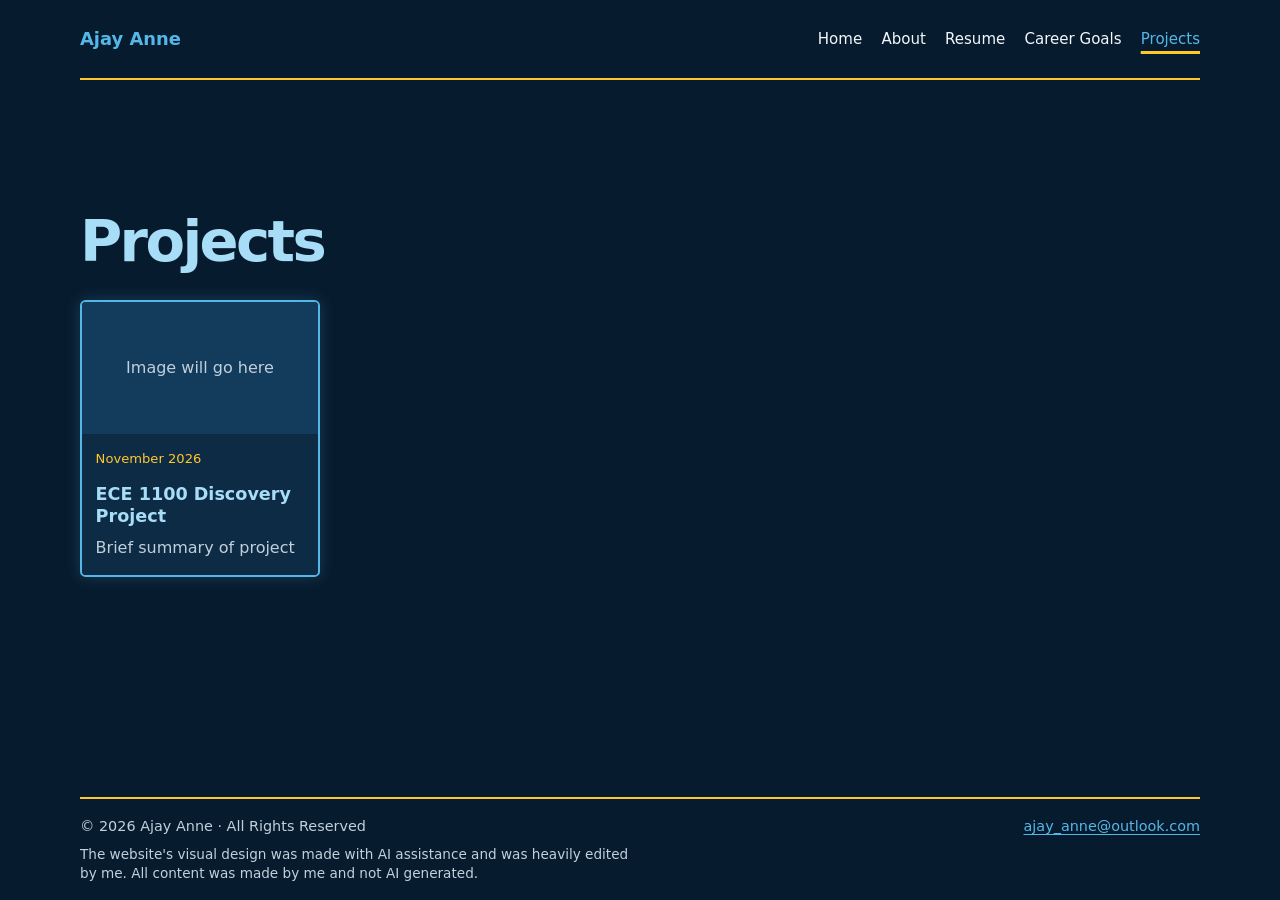
==== projects/index.html @ 2c61f1b4 "more content, changes" ====
<!doctype html>
<html lang="en">
  <head>
    <meta charset="utf-8">
    <meta name="viewport" content="width=device-width, initial-scale=1">
    <meta name="description" content="My projects and technical work.">
    <meta name="robots" content="noarchive">
    <meta name="theme-color" content="#071b2e">
    <title>Projects | Ajay Anne</title>
    <link rel="stylesheet" href="/assets/css/styles.css?v=202611101536">
  </head>
  <body>
    <a class="skip-link" href="#main">Skip to main content</a>
    <header class="site-header">
      <a class="site-name" href="/">Ajay Anne</a>
      <nav class="site-nav" aria-label="Main navigation">
        <a href="/">Home</a>
        <a href="/about.html">About</a>
        <a href="/resume.html">Resume</a>
        <a href="/goals.html">Career Goals</a>
        <a href="/projects/" aria-current="page">Projects</a>
      </nav>
    </header>

    <main id="main" class="page-content">
      <header class="page-heading">
        <h1>Projects</h1>
      </header>

      <section class="project-grid" aria-label="Projects">
        <article>
          <a class="project-card" href="/projects/discovery-project.html">
            <div class="project-thumbnail" role="img" aria-label="Image will go here">
              Image will go here
            </div>
            <div class="project-card-content">
              <p class="project-date">November 2026</p>
              <h2>ECE 1100 Discovery Project</h2>
              <p>Brief summary of project</p>
            </div>
          </a>
        </article>
      </section>
    </main>

    <footer class="site-footer">
      <p>© 2026 Ajay Anne · All Rights Reserved</p>
      <p class="footer-attribution">The website's visual design was made with AI assistance and was heavily edited by me. All content was made by me and not AI generated.</p>
      <a href="mailto:ajay_anne@outlook.com">ajay_anne@outlook.com</a>
    </footer>
  </body>
</html>
---- assets/css/styles.css ----
:root {
  color-scheme: dark;
  --navy: #55b7e8;
  --navy-dark: #a7ddf7;
  --gold: #ffc72c;
  --ink: #f3f7fa;
  --muted: #c1d0dc;
  --paper: #071b2e;
  --surface: #0d2b45;
  --surface-raised: #123b5c;
  --border: #31516a;
  --button-bg: #ffc72c;
  --button-hover: #ffda70;
  --button-text: #071b2e;
  --content-width: 70rem;
}

* {
  box-sizing: border-box;
}

html {
  scroll-behavior: smooth;
}

body {
  display: flex;
  min-height: 100vh;
  min-width: 20rem;
  flex-direction: column;
  margin: 0;
  color: var(--ink);
  background: var(--paper);
  font-family: system-ui, -apple-system, BlinkMacSystemFont, "Segoe UI", sans-serif;
  font-size: 1rem;
  line-height: 1.65;
}

a {
  color: var(--navy);
  text-underline-offset: 0.18em;
}

a:hover {
  color: var(--navy-dark);
}

a:focus-visible {
  outline: 3px solid var(--gold);
  outline-offset: 4px;
}

.skip-link {
  position: absolute;
  z-index: 2;
  top: 0.75rem;
  left: 0.75rem;
  padding: 0.55rem 0.8rem;
  transform: translateY(-160%);
  color: var(--button-text);
  background: var(--button-bg);
}

.skip-link:focus {
  transform: translateY(0);
}

.site-header,
.site-footer {
  align-items: center;
  gap: 1.5rem;
  width: min(100% - 3rem, var(--content-width));
  margin-inline: auto;
}

.site-header {
  display: grid;
  min-height: 5rem;
  grid-template-columns: minmax(0, 1fr) auto;
  border-bottom: 2px solid var(--gold);
}

.site-name {
  flex: 0 0 auto;
  color: var(--navy);
  font-size: 1.12rem;
  font-weight: 750;
  text-decoration: none;
}

.site-nav {
  display: flex;
  flex-wrap: wrap;
  margin-left: auto;
  justify-content: flex-end;
  gap: 0.35rem 1.2rem;
}

.site-nav a {
  padding-block: 0.4rem;
  color: var(--ink);
  font-size: 0.94rem;
  text-decoration: none;
}

.site-nav a:hover,
.site-nav a[aria-current="page"] {
  color: var(--navy);
  text-decoration: underline;
  text-decoration-color: var(--gold);
  text-decoration-thickness: 3px;
  text-underline-offset: 0.42rem;
}

main {
  flex: 1;
  width: min(100% - 3rem, var(--content-width));
  margin-inline: auto;
}

.hero {
  padding-block: clamp(4rem, 10vw, 8rem);
  border-bottom: 1px solid var(--border);
}

.hero-layout {
  display: grid;
  grid-template-columns: minmax(0, 1fr) minmax(12rem, 17rem);
  align-items: center;
  gap: clamp(1rem, 2.5vw, 2rem);
}

.hero-copy h1 {
  max-width: 18ch;
}

.hero-portrait {
  margin: 0;
}

.hero-portrait img {
  display: block;
  width: 100%;
  aspect-ratio: 4 / 5;
  border: 3px solid #041321;
  border-radius: 0.35rem;
  background: var(--surface-raised);
  color: var(--ink);
  object-fit: cover;
  text-align: center;
}

p {
  margin-top: 0;
}

h1 {
  color: var(--navy-dark);
  line-height: 1.2;
  max-width: 18ch;
  margin-bottom: 1.1rem;
  font-size: clamp(2.4rem, 6vw, 4.25rem);
  letter-spacing: -0.045em;
}

.lead {
  max-width: 30rem;
  color: var(--muted);
  font-size: clamp(1.1rem, 2vw, 1.28rem);
}

.button-row,
.home-actions {
  display: flex;
  flex-wrap: wrap;
  gap: 0.75rem;
  margin-top: 1.6rem;
}

.home-actions {
  display: grid;
  grid-template-columns: repeat(2, minmax(0, 1fr));
  max-width: 34rem;
}

.button {
  display: inline-flex;
  min-height: 2.9rem;
  align-items: center;
  justify-content: center;
  padding: 0.65rem 1rem;
  border: 2px solid var(--navy);
  border-radius: 0.25rem;
  font-weight: 700;
  text-align: center;
  text-decoration: none;
}

.button-primary {
  color: var(--button-text);
  background: var(--button-bg);
}

.button-primary:hover {
  color: var(--button-text);
  background: var(--button-hover);
}

.button-secondary {
  color: var(--button-text);
  background: var(--navy);
  border-color: var(--navy);
}

.button-secondary:hover {
  color: var(--button-text);
  background: var(--navy-dark);
  border-color: var(--navy-dark);
}

.home-actions .button {
  width: 100%;
}

.home-actions .home-actions-linkedin {
  grid-column: 1 / -1;
  justify-self: center;
  width: calc((100% - 0.75rem) / 2);
}

.page-content {
  min-height: 65vh;
  padding-block: clamp(3rem, 7vw, 5.5rem);
}

.page-heading {
  margin-bottom: 1.5rem;
}

.page-heading h1 {
  font-size: clamp(2.4rem, 6vw, 3.6rem);
}

.prose {
  max-width: 48rem;
}

.prose p {
  color: var(--muted);
}

.prose .career-contact {
  margin-top: 2rem;
  padding: 1rem 1.25rem;
  border-left: 3px solid var(--navy);
  border-radius: 0.2rem;
  background: var(--surface);
  color: var(--ink);
}

.project-grid {
  display: grid;
  grid-template-columns: repeat(auto-fit, minmax(min(100%, 13rem), 15rem));
  gap: 1rem;
  max-width: 48rem;
}

.project-grid article {
  min-width: 0;
}

.project-card {
  display: flex;
  height: 100%;
  flex-direction: column;
  overflow: hidden;
  border: 2px solid var(--navy);
  border-radius: 0.35rem;
  background: var(--surface);
  box-shadow: 0 0 16px rgb(85 183 232 / 22%);
  color: var(--ink);
  text-decoration: none;
  transition: border-color 150ms ease, background-color 150ms ease, box-shadow 150ms ease, transform 150ms ease;
}

.project-card:hover {
  transform: translateY(-2px);
  border-color: var(--navy-dark);
  background: var(--surface-raised);
  box-shadow: 0 0 22px rgb(85 183 232 / 38%);
  color: var(--ink);
}

.project-card:focus-visible {
  outline: 3px solid var(--gold);
  outline-offset: 4px;
}

.project-thumbnail {
  display: grid;
  min-height: 7rem;
  aspect-ratio: 16 / 9;
  place-items: center;
  padding: 0.65rem;
  background: var(--surface-raised);
  color: var(--muted);
  text-align: center;
}

.project-card-content {
  padding: 0.85rem;
}

.project-card-content h2 {
  margin-bottom: 0.4rem;
  color: var(--navy-dark);
  font-size: 1.1rem;
  line-height: 1.25;
}

.project-card-content p:last-child {
  margin-bottom: 0;
  color: var(--muted);
}

.project-date {
  margin-bottom: 0.35rem;
  color: var(--gold);
  font-size: 0.82rem;
}

.about-intro {
  max-width: 62rem;
  padding-bottom: 2rem;
  border-bottom: 1px solid var(--border);
}

.about-intro-layout {
  display: grid;
  grid-template-columns: minmax(0, 1fr) minmax(12rem, 17rem);
  align-items: center;
  gap: 1.5rem;
}

.about-intro-copy p {
  color: var(--muted);
}

.about-casual-photo {
  margin: 0;
}

.about-casual-photo img {
  display: block;
  width: auto;
  max-width: 100%;
  max-height: 16rem;
  margin-inline: auto;
  object-fit: contain;
}

.about-casual-photo figcaption {
  margin-top: 0.3rem;
  color: var(--muted);
  font-size: 0.78rem;
}

.about-experiences {
  max-width: 62rem;
  margin-top: 2rem;
}

.about-experiences > h2 {
  margin-bottom: 1.5rem;
  color: var(--navy-dark);
  font-size: 1.7rem;
  line-height: 1.25;
}

.about-section {
  max-width: 62rem;
  margin-top: 1.5rem;
}

.about-section h3 {
  margin-bottom: 0.6rem;
  color: var(--navy-dark);
  font-size: 1.15rem;
}

.about-section-layout {
  display: grid;
  grid-template-columns: minmax(0, 1fr) minmax(17rem, 22rem);
  align-items: start;
  gap: 1.5rem;
}

.about-section-layout > p {
  margin: 0;
  color: var(--muted);
}

.quiz-bowl-copy p {
  color: var(--muted);
}

.tournament-list {
  margin: 0;
  padding-left: 1.25rem;
  color: var(--muted);
}

.tournament-list li + li {
  margin-top: 0.3rem;
}

.about-photo-grid {
  display: grid;
  grid-template-columns: repeat(2, minmax(0, 1fr));
  gap: 0.6rem;
}

.about-photo-grid-single {
  grid-template-columns: minmax(0, 1fr);
}

.quiz-bowl-photo-grid {
  grid-template-columns: minmax(0, 1fr);
}

.quiz-bowl-photo-grid img {
  height: 17rem;
}

.about-photo-grid figure {
  min-width: 0;
  margin: 0;
}

.about-photo-placeholder {
  display: flex;
  width: 100%;
  align-items: center;
  justify-content: center;
  padding: 0.5rem;
  border: 1px dashed var(--border);
  border-radius: 0.25rem;
  background: var(--surface);
  color: var(--muted);
  text-align: center;
}

.about-photo-grid img {
  display: block;
  width: 100%;
  height: 13rem;
  object-fit: contain;
}

.about-photo-placeholder {
  aspect-ratio: 4 / 3;
}

.about-photo-grid figcaption {
  margin-top: 0.3rem;
  color: var(--muted);
  font-size: 0.78rem;
}

.resume-viewer {
  overflow: hidden;
  min-height: 70vh;
  border: 1px solid var(--border);
  border-radius: 0.35rem;
  background: var(--surface);
}

.resume-viewer object {
  display: block;
  width: 100%;
  height: 70vh;
  min-height: 35rem;
  border: 0;
}

.resume-empty {
  display: grid;
  min-height: 70vh;
  align-content: center;
  justify-items: center;
  padding: 2rem;
  text-align: center;
}

.resume-empty p {
  margin-bottom: 0.5rem;
}

code {
  padding: 0.12em 0.3em;
  border-radius: 0.2rem;
  background: var(--surface);
  font-size: 0.9em;
}

.media-placeholder {
  display: flex;
  min-height: 13rem;
  align-items: center;
  justify-content: center;
  padding: 1.5rem;
  border: 1px dashed var(--navy);
  border-radius: 0.25rem;
  background: var(--surface-raised);
  color: var(--muted);
  text-align: center;
}

.feature-visual {
  margin: 0 0 1.7rem;
}

.media-placeholder-large {
  min-height: clamp(15rem, 42vw, 28rem);
}

.site-footer {
  display: grid;
  min-height: 6rem;
  align-content: center;
  grid-template-columns: minmax(0, 1fr) auto;
  grid-template-areas:
    "copyright contact"
    "attribution attribution";
  gap: 0.35rem 1.5rem;
  padding-block: 1rem;
  border-top: 2px solid var(--gold);
  color: var(--muted);
  font-size: 0.9rem;
}

.site-footer p {
  margin: 0;
}

.site-footer p:first-child {
  grid-area: copyright;
}

.site-footer .footer-attribution {
  grid-area: attribution;
  max-width: 35rem;
  color: var(--muted);
  font-size: 0.85rem;
  line-height: 1.45;
}

.site-footer a {
  grid-area: contact;
  justify-self: end;
  overflow-wrap: anywhere;
}

@media (max-width: 44rem) {
  .about-section-layout {
    grid-template-columns: minmax(0, 1fr);
  }

  .about-intro-layout {
    grid-template-columns: minmax(0, 1fr) minmax(6.5rem, 8rem);
    gap: 0.75rem;
  }

  .about-casual-photo img {
    max-height: 12rem;
  }

  .about-photo-grid {
    max-width: 22rem;
  }

  .about-photo-grid img {
    height: 11rem;
  }

  .quiz-bowl-photo-grid {
    max-width: 22rem;
  }

  .quiz-bowl-photo-grid img {
    height: 15rem;
  }

  .hero-layout {
    grid-template-columns: minmax(0, 1fr) minmax(6.5rem, 8rem);
    gap: 0.75rem;
  }

  .hero-copy h1 {
    font-size: clamp(1.65rem, 7vw, 2.25rem);
  }

  .hero-copy .lead {
    font-size: 0.95rem;
  }

  .home-actions {
    grid-template-columns: minmax(0, 1fr);
  }

  .home-actions .home-actions-linkedin {
    justify-self: stretch;
    width: 100%;
  }

  .hero-portrait {
    width: auto;
  }

  .site-header {
    grid-template-columns: minmax(0, 1fr);
    padding-block: 1rem;
  }

  .site-nav {
    justify-self: end;
    width: 100%;
    margin-left: 0;
    justify-content: flex-end;
    gap: 0.2rem 1rem;
  }

  .site-nav a {
    font-size: 0.9rem;
  }

  .site-footer {
    grid-template-columns: minmax(0, 1fr);
    grid-template-areas:
      "copyright"
      "contact"
      "attribution";
    gap: 0.35rem;
  }

  .site-footer a {
    justify-self: start;
  }
}

@media (prefers-reduced-motion: reduce) {
  html {
    scroll-behavior: auto;
  }
}
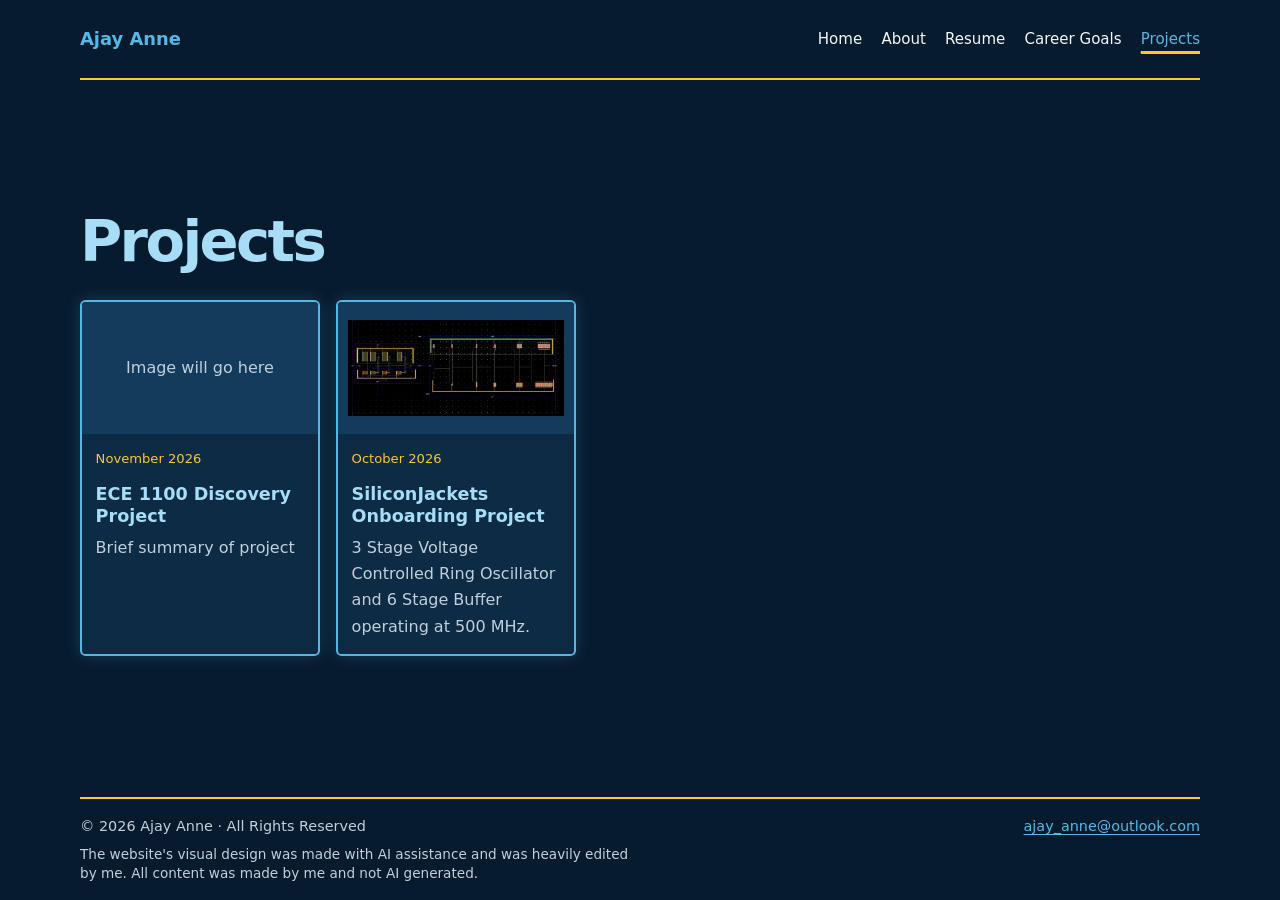
==== commit 9d980f6b: "added some content for ring oscillator project" ====
--- a/projects/index.html
+++ b/projects/index.html
@@ -7,7 +7,7 @@
     <meta name="robots" content="noarchive">
     <meta name="theme-color" content="#071b2e">
     <title>Projects | Ajay Anne</title>
-    <link rel="stylesheet" href="/assets/css/styles.css?v=202611101536">
+    <link rel="stylesheet" href="/assets/css/styles.css?v=202611101615">
   </head>
   <body>
     <a class="skip-link" href="#main">Skip to main content</a>
@@ -40,6 +40,18 @@
             </div>
           </a>
         </article>
+        <article>
+          <a class="project-card" href="/projects/siliconjackets-onboarding.html">
+            <div class="project-thumbnail">
+              <img src="/assets/css/Layout.png" alt="Full layout of the 3-stage voltage-controlled oscillator and 6-stage buffer" loading="lazy" decoding="async">
+            </div>
+            <div class="project-card-content">
+              <p class="project-date">October 2026</p>
+              <h2>SiliconJackets Onboarding Project</h2>
+              <p>3 Stage Voltage Controlled Ring Oscillator and 6 Stage Buffer operating at 500 MHz.</p>
+            </div>
+          </a>
+        </article>
       </section>
     </main>
 
--- a/assets/css/styles.css
+++ b/assets/css/styles.css
@@ -307,6 +307,13 @@
   text-align: center;
 }
 
+.project-thumbnail img {
+  display: block;
+  width: 100%;
+  max-height: 8rem;
+  object-fit: contain;
+}
+
 .project-card-content {
   padding: 0.85rem;
 }
@@ -520,6 +527,43 @@
   margin: 0 0 1.7rem;
 }
 
+.technical-project-section {
+  margin-top: 2rem;
+}
+
+.technical-project-section h2 {
+  margin-bottom: 0.8rem;
+  color: var(--navy-dark);
+  font-size: 1.5rem;
+}
+
+.technical-project-gallery {
+  display: grid;
+  gap: 1.25rem;
+}
+
+.technical-project-gallery-pair {
+  grid-template-columns: repeat(2, minmax(0, 1fr));
+}
+
+.technical-project-gallery figure {
+  min-width: 0;
+  margin: 0;
+}
+
+.technical-project-gallery img {
+  display: block;
+  width: 100%;
+  height: auto;
+  background: var(--surface);
+}
+
+.technical-project-gallery figcaption {
+  min-height: 1.65rem;
+  margin-top: 0.35rem;
+  color: var(--muted);
+}
+
 .media-placeholder-large {
   min-height: clamp(15rem, 42vw, 28rem);
 }
@@ -562,6 +606,10 @@
 }
 
 @media (max-width: 44rem) {
+  .technical-project-gallery-pair {
+    grid-template-columns: minmax(0, 1fr);
+  }
+
   .about-section-layout {
     grid-template-columns: minmax(0, 1fr);
   }
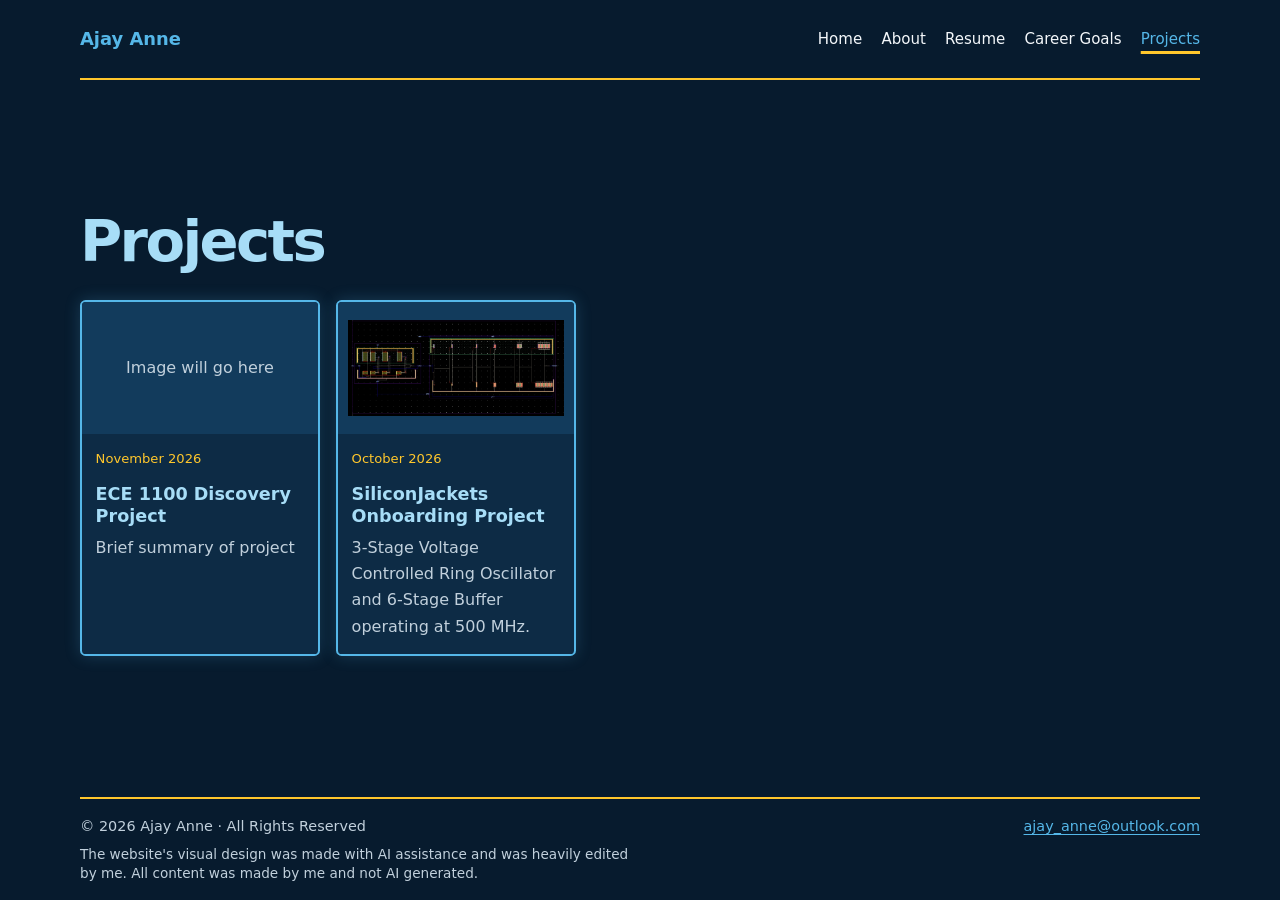
==== commit af790256: "slight grammar fixes" ====
--- a/projects/index.html
+++ b/projects/index.html
@@ -7,7 +7,7 @@
     <meta name="robots" content="noarchive">
     <meta name="theme-color" content="#071b2e">
     <title>Projects | Ajay Anne</title>
-    <link rel="stylesheet" href="/assets/css/styles.css?v=202611101615">
+    <link rel="stylesheet" href="/assets/css/styles.css?v=202611101705">
   </head>
   <body>
     <a class="skip-link" href="#main">Skip to main content</a>
@@ -43,12 +43,12 @@
         <article>
           <a class="project-card" href="/projects/siliconjackets-onboarding.html">
             <div class="project-thumbnail">
-              <img src="/assets/css/Layout.png" alt="Full layout of the 3-stage voltage-controlled oscillator and 6-stage buffer" loading="lazy" decoding="async">
+              <img src="/assets/css/Layout.png" alt="" loading="lazy" decoding="async">
             </div>
             <div class="project-card-content">
               <p class="project-date">October 2026</p>
               <h2>SiliconJackets Onboarding Project</h2>
-              <p>3 Stage Voltage Controlled Ring Oscillator and 6 Stage Buffer operating at 500 MHz.</p>
+              <p>3-Stage Voltage Controlled Ring Oscillator and 6-Stage Buffer operating at 500 MHz.</p>
             </div>
           </a>
         </article>
--- a/assets/css/styles.css
+++ b/assets/css/styles.css
@@ -444,28 +444,11 @@
   margin: 0;
 }
 
-.about-photo-placeholder {
-  display: flex;
-  width: 100%;
-  align-items: center;
-  justify-content: center;
-  padding: 0.5rem;
-  border: 1px dashed var(--border);
-  border-radius: 0.25rem;
-  background: var(--surface);
-  color: var(--muted);
-  text-align: center;
-}
-
 .about-photo-grid img {
   display: block;
   width: 100%;
   height: 13rem;
   object-fit: contain;
-}
-
-.about-photo-placeholder {
-  aspect-ratio: 4 / 3;
 }
 
 .about-photo-grid figcaption {
@@ -490,7 +473,7 @@
   border: 0;
 }
 
-.resume-empty {
+.resume-fallback {
   display: grid;
   min-height: 70vh;
   align-content: center;
@@ -499,7 +482,7 @@
   text-align: center;
 }
 
-.resume-empty p {
+.resume-fallback p {
   margin-bottom: 0.5rem;
 }
 
@@ -564,6 +547,35 @@
   color: var(--muted);
 }
 
+.specs-table-wrapper {
+  overflow-x: auto;
+}
+
+.specs-table {
+  width: 100%;
+  border-collapse: collapse;
+  text-align: left;
+}
+
+.specs-table th,
+.specs-table td {
+  padding: 0.65rem 0.85rem;
+  border-bottom: 1px solid var(--border);
+}
+
+.specs-table thead th {
+  color: var(--gold);
+}
+
+.specs-table tbody th {
+  color: var(--ink);
+  font-weight: 600;
+}
+
+.specs-table tbody td {
+  color: var(--muted);
+}
+
 .media-placeholder-large {
   min-height: clamp(15rem, 42vw, 28rem);
 }
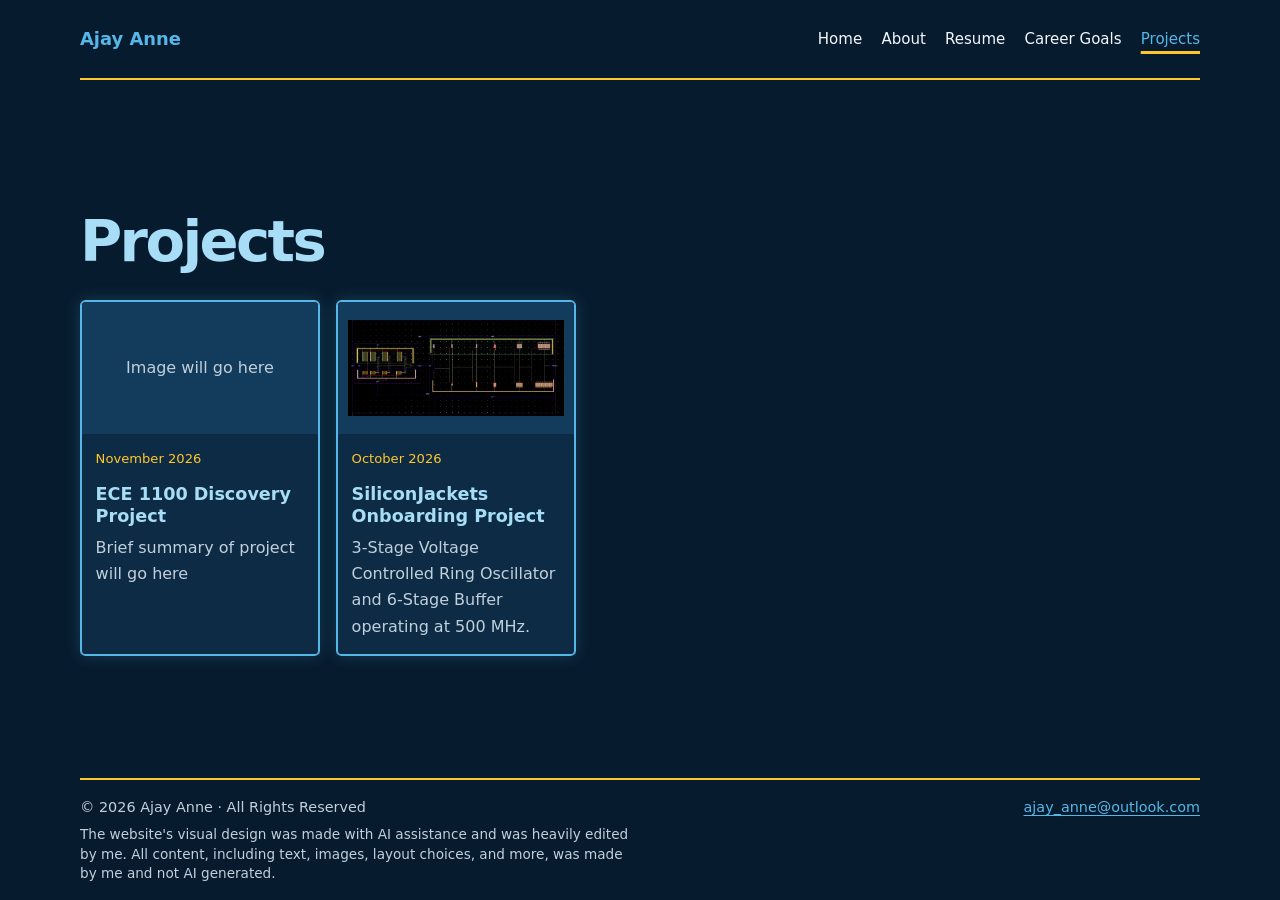
==== commit 62424c34: "revisions to footer and about page" ====
--- a/projects/index.html
+++ b/projects/index.html
@@ -36,7 +36,7 @@
             <div class="project-card-content">
               <p class="project-date">November 2026</p>
               <h2>ECE 1100 Discovery Project</h2>
-              <p>Brief summary of project</p>
+              <p>Brief summary of project will go here</p>
             </div>
           </a>
         </article>
@@ -57,7 +57,7 @@
 
     <footer class="site-footer">
       <p>© 2026 Ajay Anne · All Rights Reserved</p>
-      <p class="footer-attribution">The website's visual design was made with AI assistance and was heavily edited by me. All content was made by me and not AI generated.</p>
+      <p class="footer-attribution">The website's visual design was made with AI assistance and was heavily edited by me. All content, including text, images, layout choices, and more, was made by me and not AI generated.</p>
       <a href="mailto:ajay_anne@outlook.com">ajay_anne@outlook.com</a>
     </footer>
   </body>
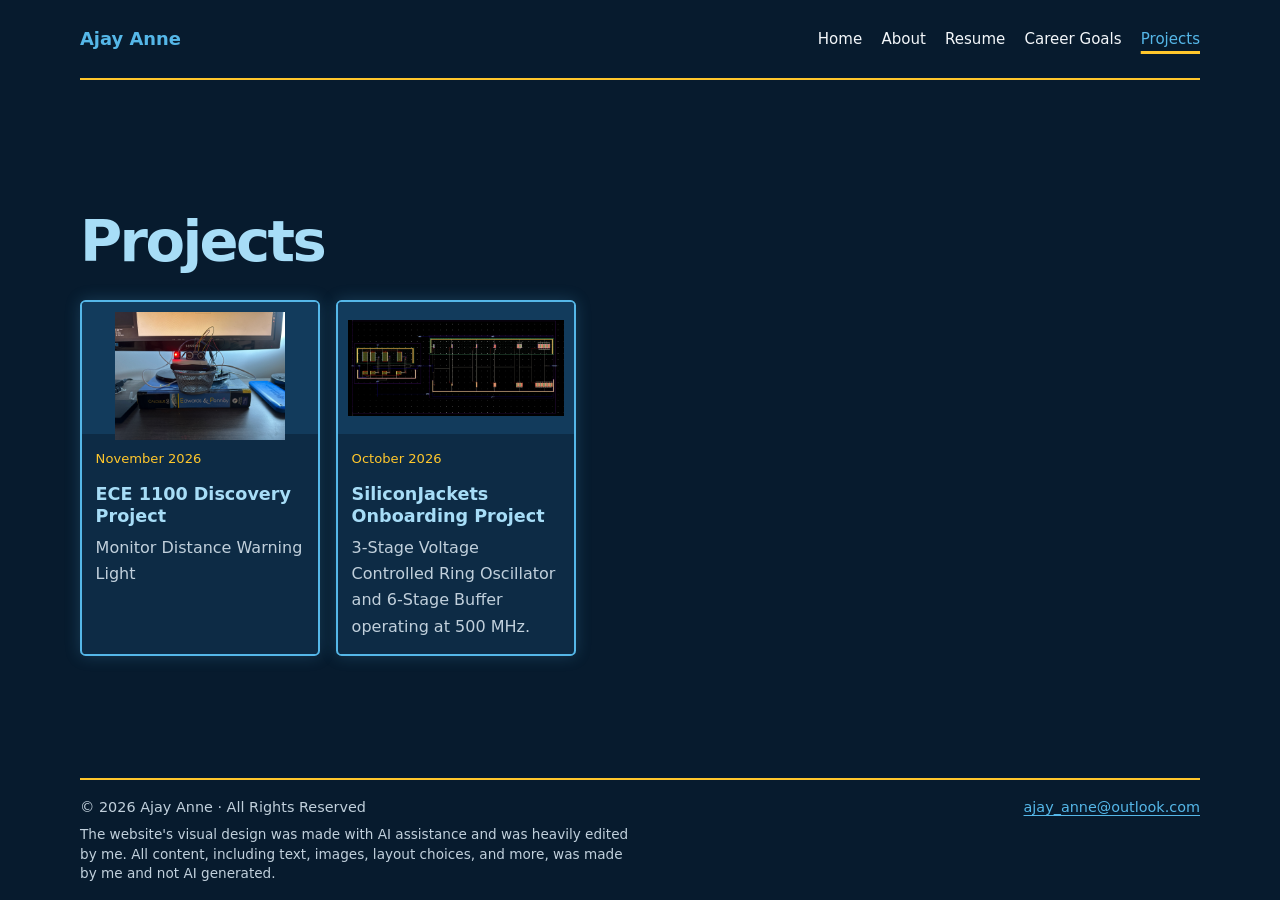
==== commit 0d25bd23: "added details to discovery project" ====
--- a/projects/index.html
+++ b/projects/index.html
@@ -7,7 +7,7 @@
     <meta name="robots" content="noarchive">
     <meta name="theme-color" content="#071b2e">
     <title>Projects | Ajay Anne</title>
-    <link rel="stylesheet" href="/assets/css/styles.css?v=202611101705">
+    <link rel="stylesheet" href="/assets/css/styles.css?v=202611151346">
   </head>
   <body>
     <a class="skip-link" href="#main">Skip to main content</a>
@@ -30,13 +30,13 @@
       <section class="project-grid" aria-label="Projects">
         <article>
           <a class="project-card" href="/projects/discovery-project.html">
-            <div class="project-thumbnail" role="img" aria-label="Image will go here">
-              Image will go here
+            <div class="project-thumbnail">
+              <img src="/assets/css/monitorDistanceFrontView.JPG" alt="" loading="lazy" decoding="async">
             </div>
             <div class="project-card-content">
               <p class="project-date">November 2026</p>
               <h2>ECE 1100 Discovery Project</h2>
-              <p>Brief summary of project will go here</p>
+              <p>Monitor Distance Warning Light</p>
             </div>
           </a>
         </article>
--- a/assets/css/styles.css
+++ b/assets/css/styles.css
@@ -493,21 +493,104 @@
   font-size: 0.9em;
 }
 
-.media-placeholder {
-  display: flex;
-  min-height: 13rem;
-  align-items: center;
-  justify-content: center;
-  padding: 1.5rem;
-  border: 1px dashed var(--navy);
-  border-radius: 0.25rem;
-  background: var(--surface-raised);
-  color: var(--muted);
-  text-align: center;
+.feature-visual,
+.discovery-section {
+  margin: 2rem 0 0;
 }
 
 .feature-visual {
-  margin: 0 0 1.7rem;
+  margin-top: 0;
+}
+
+.discovery-section h2 {
+  margin-bottom: 0.8rem;
+  color: var(--navy-dark);
+  font-size: 1.5rem;
+}
+
+.discovery-overview-layout {
+  display: grid;
+  grid-template-columns: minmax(0, 1.8fr) minmax(16rem, 1fr);
+  align-items: start;
+  gap: 2rem;
+}
+
+.discovery-overview-layout .prose h2 {
+  margin-top: 0;
+}
+
+.discovery-parts-list h2 {
+  margin-top: 0;
+}
+
+.discovery-view-gallery {
+  display: grid;
+  grid-template-columns: repeat(3, minmax(0, 1fr));
+  gap: 1rem;
+}
+
+.discovery-view-gallery figure {
+  min-width: 0;
+  margin: 0;
+}
+
+.discovery-view-gallery img {
+  display: block;
+  width: 100%;
+  height: auto;
+}
+
+.discovery-view-gallery figcaption {
+  margin-top: 0.35rem;
+  color: var(--muted);
+}
+
+.discovery-schematic-layout {
+  display: grid;
+  grid-template-columns: minmax(0, 1fr) minmax(0, 1fr);
+  align-items: start;
+  gap: 1.5rem;
+}
+
+.discovery-schematic-layout img {
+  display: block;
+  width: 100%;
+  height: auto;
+}
+
+.discovery-video {
+  overflow: hidden;
+  width: 100%;
+  max-width: 48rem;
+  margin-inline: auto;
+  aspect-ratio: 16 / 9;
+  background: var(--surface);
+}
+
+.discovery-video iframe {
+  display: block;
+  width: 100%;
+  height: 100%;
+  border: 0;
+}
+
+.discovery-code {
+  overflow-x: auto;
+  margin: 0;
+  padding-block: 1rem;
+  border: 1px solid var(--border);
+  border-radius: 0.35rem;
+  background: var(--surface);
+  color: var(--ink);
+  font-size: 0.9rem;
+  line-height: 1.55;
+  white-space: pre;
+}
+
+.discovery-code code {
+  padding: 0;
+  background: transparent;
+  font: inherit;
 }
 
 .technical-project-section {
@@ -618,6 +701,18 @@
 }
 
 @media (max-width: 44rem) {
+  .discovery-overview-layout {
+    grid-template-columns: minmax(0, 1fr);
+  }
+
+  .discovery-view-gallery {
+    grid-template-columns: minmax(0, 1fr);
+  }
+
+  .discovery-schematic-layout {
+    grid-template-columns: minmax(0, 1fr);
+  }
+
   .technical-project-gallery-pair {
     grid-template-columns: minmax(0, 1fr);
   }
